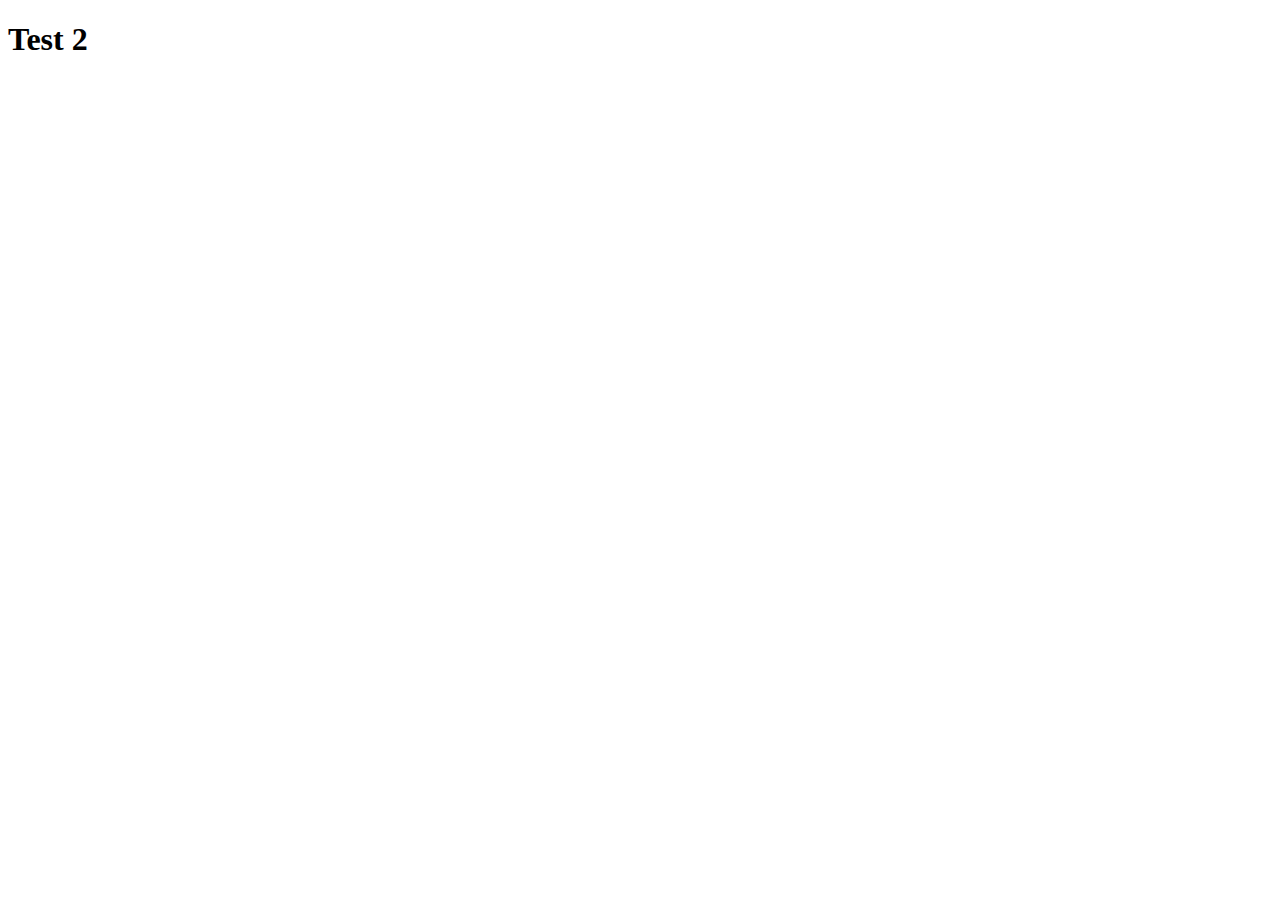
==== index.html @ 6a53a588 "old icon" ====
<!doctype html>
<html lang="en">
<head>
  <meta charset="utf-8">
  <title>Fake tinder</title>
  <link rel="manifest" href="/manifest.json">
  <link rel="stylesheet" href="css/style.css">
  <link rel="icon" href="/favicon.ico" type="image/x-icon" />
  <link rel="apple-touch-icon" href="images/tinder-icon.png">
  <meta name="viewport" content="width=device-width, initial-scale=1.0">
  <meta name="theme-color" content="white"/>
  <meta name="apple-mobile-web-app-capable" content="yes">
  <meta name="apple-mobile-web-app-status-bar-style" content="black">
  <meta name="apple-mobile-web-app-title" content="Fake tinder">
  <meta name="msapplication-TileImage" content="images/tinder-icon.png">
  <meta name="msapplication-TileColor" content="#FFFFFF">
</head>
<body class="fullscreen">
  <div class="container">
    <h1 class="title">Test 2</h1>

<!--    <img alt="among us" src="images/among-us.gif">-->
  </div>
  <script src="js/main.js"></script>
</body>
</html>
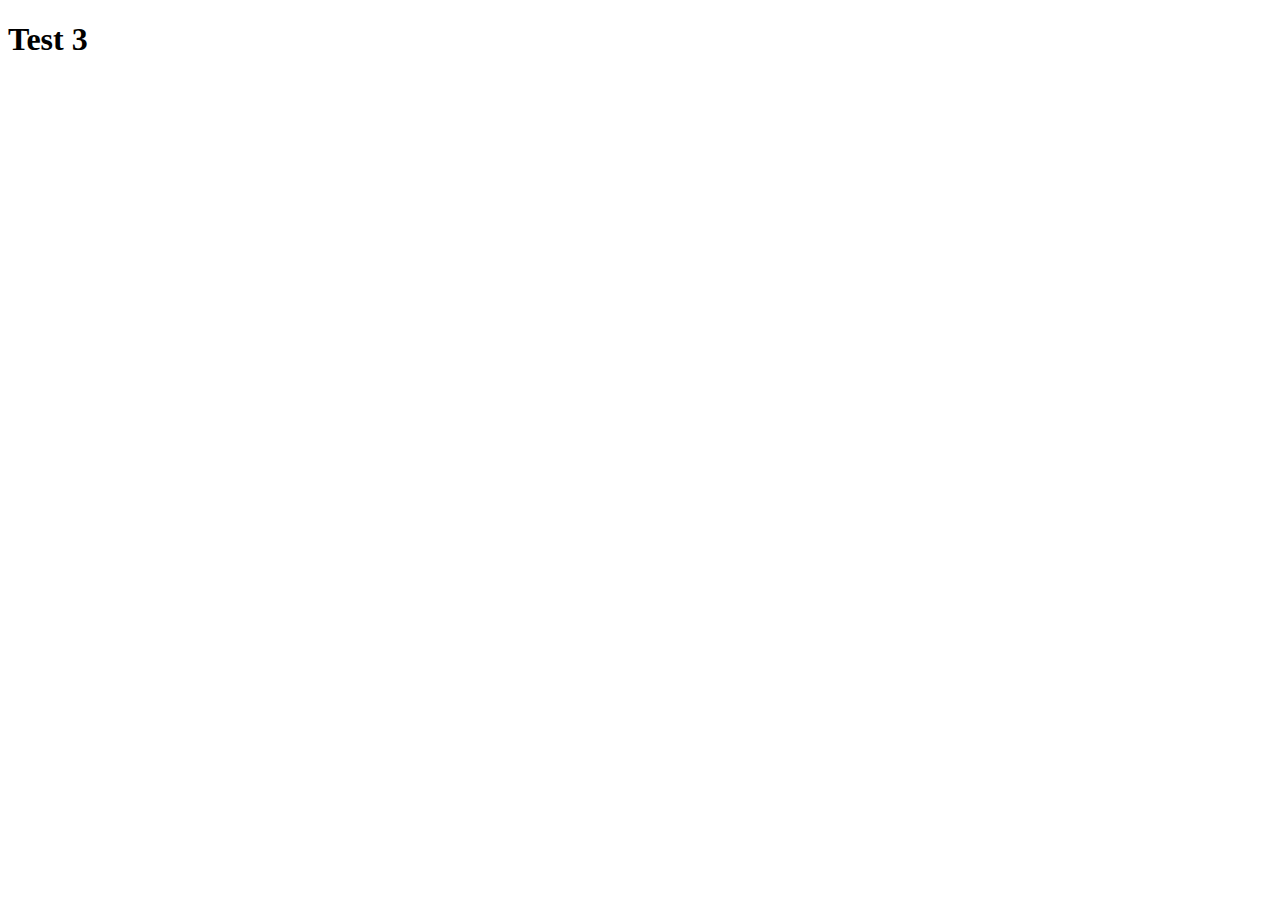
==== commit 95d06e53: "anooother icon" ====
--- a/index.html
+++ b/index.html
@@ -6,7 +6,7 @@
   <link rel="manifest" href="/manifest.json">
   <link rel="stylesheet" href="css/style.css">
   <link rel="icon" href="/favicon.ico" type="image/x-icon" />
-  <link rel="apple-touch-icon" href="images/tinder-icon.png">
+  <link rel="apple-touch-icon" href="images/icon2.png">
   <meta name="viewport" content="width=device-width, initial-scale=1.0">
   <meta name="theme-color" content="white"/>
   <meta name="apple-mobile-web-app-capable" content="yes">
@@ -17,7 +17,7 @@
 </head>
 <body class="fullscreen">
   <div class="container">
-    <h1 class="title">Test 2</h1>
+    <h1 class="title">Test 3</h1>
 
 <!--    <img alt="among us" src="images/among-us.gif">-->
   </div>
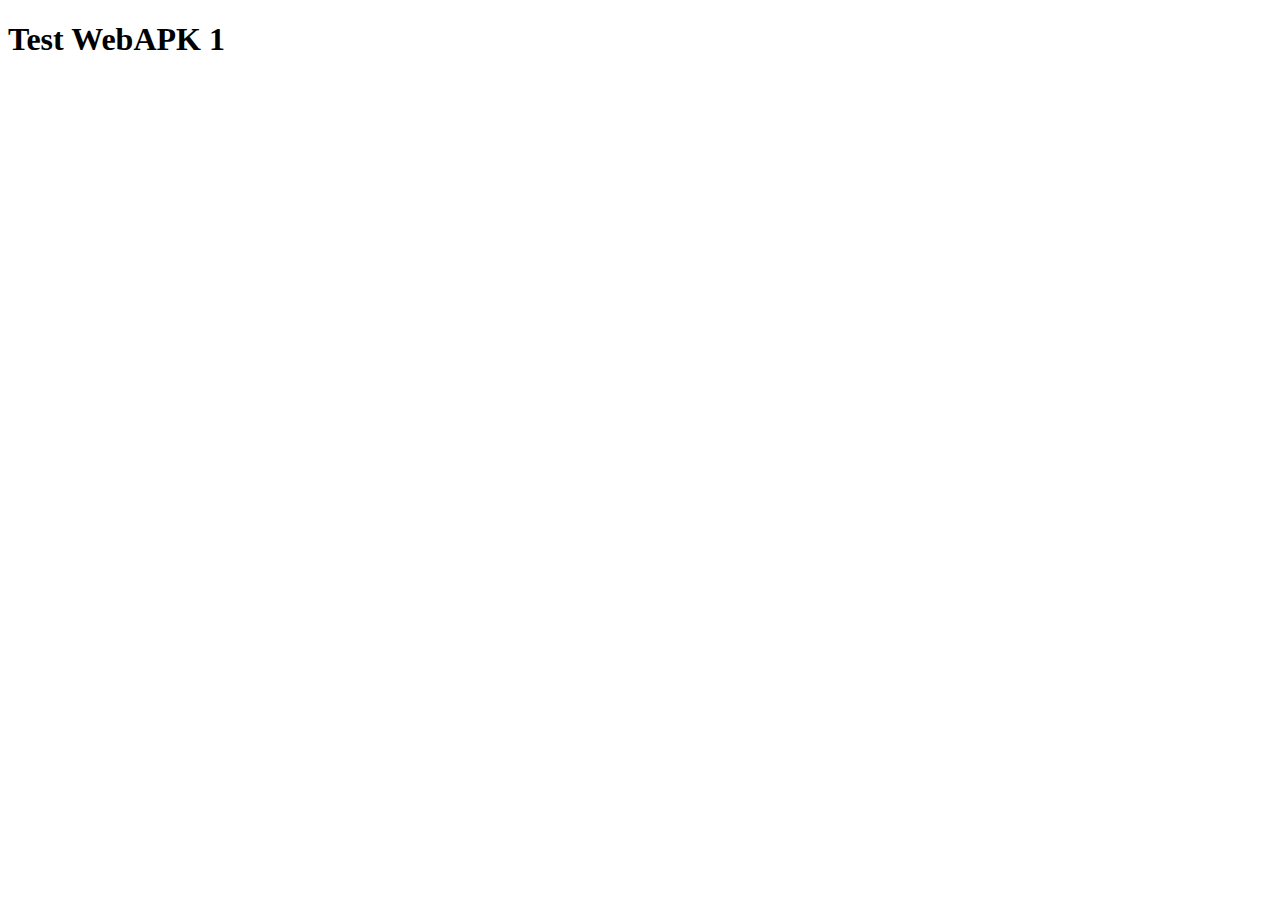
==== commit 2a1078a6: "WebAPK 1" ====
--- a/index.html
+++ b/index.html
@@ -2,22 +2,24 @@
 <html lang="en">
 <head>
   <meta charset="utf-8">
+  <meta name="viewport" content="width=device-width,height=device-height,initial-scale=1">
+  <meta name="Description" content="Fake Tinder for April fools.">
   <title>Fake tinder</title>
+  <link rel="icon" href="favicon.ico" type="image/x-icon" />
   <link rel="manifest" href="/manifest.json">
   <link rel="stylesheet" href="css/style.css">
-  <link rel="icon" href="/favicon.ico" type="image/x-icon" />
-  <link rel="apple-touch-icon" href="images/icon2.png">
+  <link rel="apple-touch-icon" href="images/512.png">
   <meta name="viewport" content="width=device-width, initial-scale=1.0">
   <meta name="theme-color" content="white"/>
   <meta name="apple-mobile-web-app-capable" content="yes">
   <meta name="apple-mobile-web-app-status-bar-style" content="black">
   <meta name="apple-mobile-web-app-title" content="Fake tinder">
-  <meta name="msapplication-TileImage" content="images/tinder-icon.png">
+  <meta name="msapplication-TileImage" content="images/128.png">
   <meta name="msapplication-TileColor" content="#FFFFFF">
 </head>
 <body class="fullscreen">
   <div class="container">
-    <h1 class="title">Test 3</h1>
+    <h1 class="title">Test WebAPK 1</h1>
 
 <!--    <img alt="among us" src="images/among-us.gif">-->
   </div>
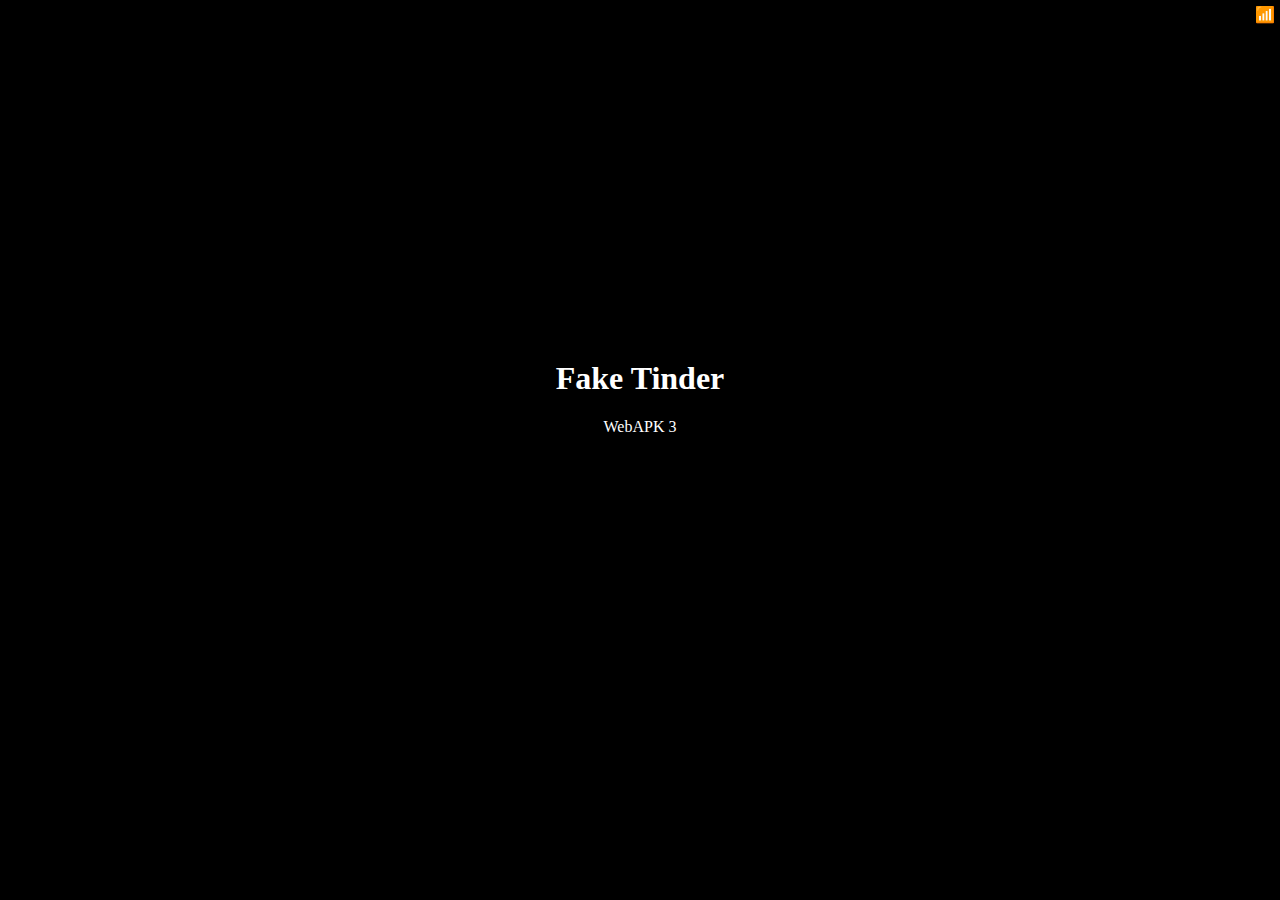
==== commit 2d20c302: "WebAPK 3" ====
--- a/index.html
+++ b/index.html
@@ -1,28 +1,21 @@
-<!doctype html>
+<!DOCTYPE html>
 <html lang="en">
 <head>
-  <meta charset="utf-8">
-  <meta name="viewport" content="width=device-width,height=device-height,initial-scale=1">
-  <meta name="Description" content="Fake Tinder for April fools.">
-  <title>Fake tinder</title>
-  <link rel="icon" href="favicon.ico" type="image/x-icon" />
-  <link rel="manifest" href="/manifest.json">
-  <link rel="stylesheet" href="css/style.css">
-  <link rel="apple-touch-icon" href="images/512.png">
-  <meta name="viewport" content="width=device-width, initial-scale=1.0">
-  <meta name="theme-color" content="white"/>
-  <meta name="apple-mobile-web-app-capable" content="yes">
-  <meta name="apple-mobile-web-app-status-bar-style" content="black">
-  <meta name="apple-mobile-web-app-title" content="Fake tinder">
-  <meta name="msapplication-TileImage" content="images/128.png">
-  <meta name="msapplication-TileColor" content="#FFFFFF">
+    <meta charset="utf-8">
+    <meta name="viewport" content="width=device-width,height=device-height,initial-scale=1">
+    <meta name="Description" content="Fake Tinder.">
+    <title>Fake Tinder</title>
+    <link rel="icon" type="image/png" href="images/logo.png">
+    <link rel="manifest" href="manifest.json">
+    <link rel="stylesheet" type="text/css" href="css/main.css">
 </head>
-<body class="fullscreen">
-  <div class="container">
-    <h1 class="title">Test WebAPK 1</h1>
-
-<!--    <img alt="among us" src="images/among-us.gif">-->
-  </div>
-  <script src="js/main.js"></script>
+<body>
+<h1>
+    <span>Fake Tinder</span>
+</h1>
+<p>WebAPK 3</p>
+<span id="connection"><abbr title="You are online!">&#128246;</abbr></span>
+<script src="js/jquery.min.js"></script>
+<script src="js/main.js"></script>
 </body>
-</html>
+</html>--- a/css/main.css
+++ b/css/main.css
@@ -0,0 +1,25 @@
+body {
+	text-align: center;
+	background: black;
+	color: white;
+}
+h1 {
+	margin-top: 40vh;
+}
+h1 span {
+	display: inline-block;
+	animation: whobble 2s infinite;
+}
+abbr {
+	text-decoration: none;
+}
+#connection {
+	position: absolute;
+	top: 5px;
+	right: 5px;
+}
+@keyframes whobble {
+	0% { transform: scale(1); }
+	50% { transform: scale(1.1); }
+	100% { transform: scale(1); }
+}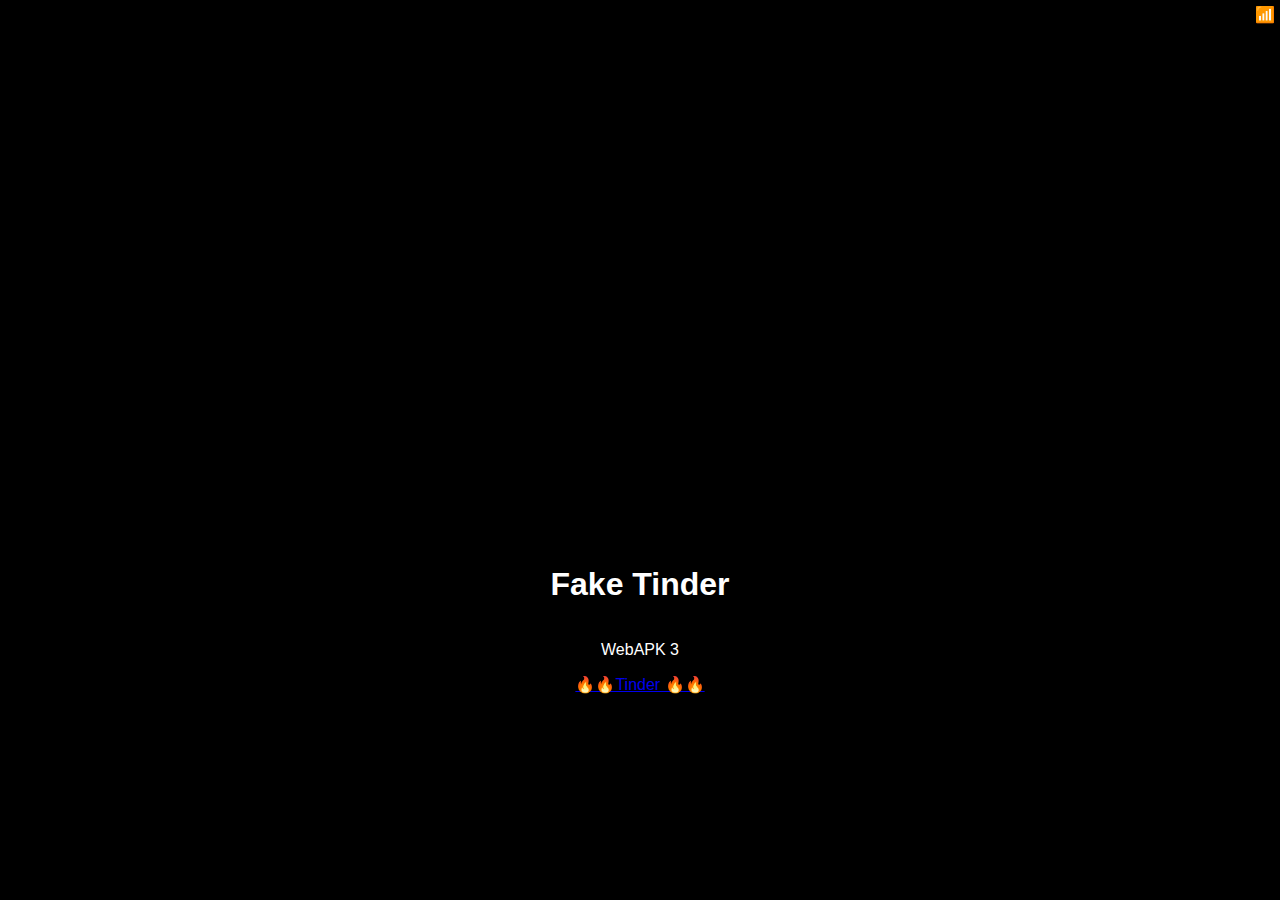
==== commit 9b7a70a8: "Tinder!!! from https://codepen.io/rudtjd2548/pen/qBodXzO" ====
--- a/index.html
+++ b/index.html
@@ -1,19 +1,21 @@
 <!DOCTYPE html>
 <html lang="en">
 <head>
-    <meta charset="utf-8">
-    <meta name="viewport" content="width=device-width,height=device-height,initial-scale=1">
-    <meta name="Description" content="Fake Tinder.">
-    <title>Fake Tinder</title>
-    <link rel="icon" type="image/png" href="images/logo.png">
-    <link rel="manifest" href="manifest.json">
-    <link rel="stylesheet" type="text/css" href="css/main.css">
+  <meta charset="utf-8">
+  <meta content="width=device-width,height=device-height,initial-scale=1" name="viewport">
+  <meta content="Fake Tinder." name="Description">
+  <title>Fake Tinder</title>
+  <link href="images/logo.png" rel="icon" type="image/png">
+  <link href="manifest.json" rel="manifest">
+  <link href="css/main.css" rel="stylesheet" type="text/css">
 </head>
 <body>
 <h1>
-    <span>Fake Tinder</span>
+  <span>Fake Tinder</span>
 </h1>
 <p>WebAPK 3</p>
+<a href="tinder.html">🔥🔥Tinder 🔥🔥</a>
+
 <span id="connection"><abbr title="You are online!">&#128246;</abbr></span>
 <script src="js/jquery.min.js"></script>
 <script src="js/main.js"></script>
--- a/css/main.css
+++ b/css/main.css
@@ -1,25 +1,187 @@
 body {
-	text-align: center;
-	background: black;
-	color: white;
+  text-align: center;
+  background: black;
+  color: white;
 }
+
 h1 {
-	margin-top: 40vh;
+  margin-top: 40vh;
 }
+
 h1 span {
-	display: inline-block;
-	animation: whobble 2s infinite;
+  display: inline-block;
+  animation: whobble 2s infinite;
 }
+
 abbr {
-	text-decoration: none;
+  text-decoration: none;
 }
+
 #connection {
-	position: absolute;
-	top: 5px;
-	right: 5px;
+  position: absolute;
+  top: 5px;
+  right: 5px;
 }
+
 @keyframes whobble {
-	0% { transform: scale(1); }
-	50% { transform: scale(1.1); }
-	100% { transform: scale(1); }
+  0% {
+    transform: scale(1);
+  }
+  50% {
+    transform: scale(1.1);
+  }
+  100% {
+    transform: scale(1);
+  }
+}
+
+@import url('https://fonts.googleapis.com/css2?family=Nunito:wght@400;600;700;900&display=swap');
+
+html, body {
+  display: flex;
+  flex-direction: column;
+  align-items: center;
+  justify-content: center;
+  width: 100%;
+  height: 100%;
+  overflow: hidden;
+  font-family: 'Nunito', sans-serif;
+  /*background-color: #edeef3;*/
+}
+
+.frame {
+  position: relative;
+  width: 56vh;
+  height: 84vh;
+  max-width: 400px;
+  max-height: 600px;
+  z-index: 1;
+}
+
+.icons {
+  margin-top: 3vh;
+  user-select: none;
+  z-index: 1;
+}
+
+.icons > svg {
+  width: 10vh;
+  height: 10vh;
+  max-width: 60px;
+  max-height: 60px;
+  border-radius: 50%;
+  box-shadow: 0 5px 15px rgba(0, 0, 0, 0.1);
+  cursor: pointer;
+}
+
+.icons > svg:nth-child(1) {
+  fill: #fb4f68;
+  margin-right: 2vh;
+}
+
+.icons > svg:nth-child(2) {
+  fill: #4dca93;
+}
+
+.icons > svg > path:nth-child(1) {
+  fill: #fff;
+}
+
+.card {
+  position: absolute;
+  display: flex;
+  align-items: flex-end;
+  justify-content: center;
+  width: 100%;
+  height: 100%;
+  color: #f1f1f1;
+  border-radius: 10px;
+  user-select: none;
+  cursor: pointer;
+  overflow: hidden;
+  background-size: cover;
+  background-repeat: no-repeat;
+  background-position: center;
+  touch-action: none;
+}
+
+.card .is-like {
+  width: 100%;
+  height: 100%;
+  position: absolute;
+  opacity: 0;
+}
+
+.card .is-like::after {
+  position: absolute;
+  left: 50%;
+  bottom: 30%;
+  transform: translateX(-50%) rotate(-10deg);
+  width: 70%;
+  height: 13%;
+  font-size: 3em;
+  letter-spacing: 0.2em;
+  font-weight: 600;
+  border-radius: 0.15em;
+  display: flex;
+  align-items: center;
+  justify-content: center;
+}
+
+.card .like::after {
+  content: "YESSS";
+  color: #4dca93;
+  border: 0.1em solid #4dca93;
+}
+
+.card .nope::after {
+  content: "NOPE";
+  color: #fb4f68;
+  border: 0.1em solid #fb4f68;
+}
+
+.card .bottom {
+  width: 100%;
+  height: 25%;
+  background: linear-gradient(to top, #00000080, #00000000);
+  display: flex;
+  flex-direction: column;
+  align-items: flex-start;
+  justify-content: center;
+  padding-left: 7%;
+  font-weight: 400;
+}
+
+.card .bottom .title > span:nth-child(1) {
+  font-size: 2em;
+  font-weight: 700;
+  margin-right: 0.2em;
+}
+
+.card .bottom .title > span:nth-child(2) {
+  font-size: clamp(13px, 1.5em, 25px);
+}
+
+.card .bottom .title > span:nth-child(2) > b {
+  font-size: 0.6em;
+  margin-right: 0.2em;
+}
+
+.card .bottom .info {
+  margin: 3% 0 0 2%;
+  font-size: clamp(10px, 1.1em, 20px);
+}
+
+@media screen and (max-height: 540px) {
+  .frame {
+    width: 54vh;
+    height: 81vh;
+    font-size: 13px;
+  }
+}
+
+@media screen and (max-height: 440px) {
+  .frame {
+    font-size: 8px;
+  }
 }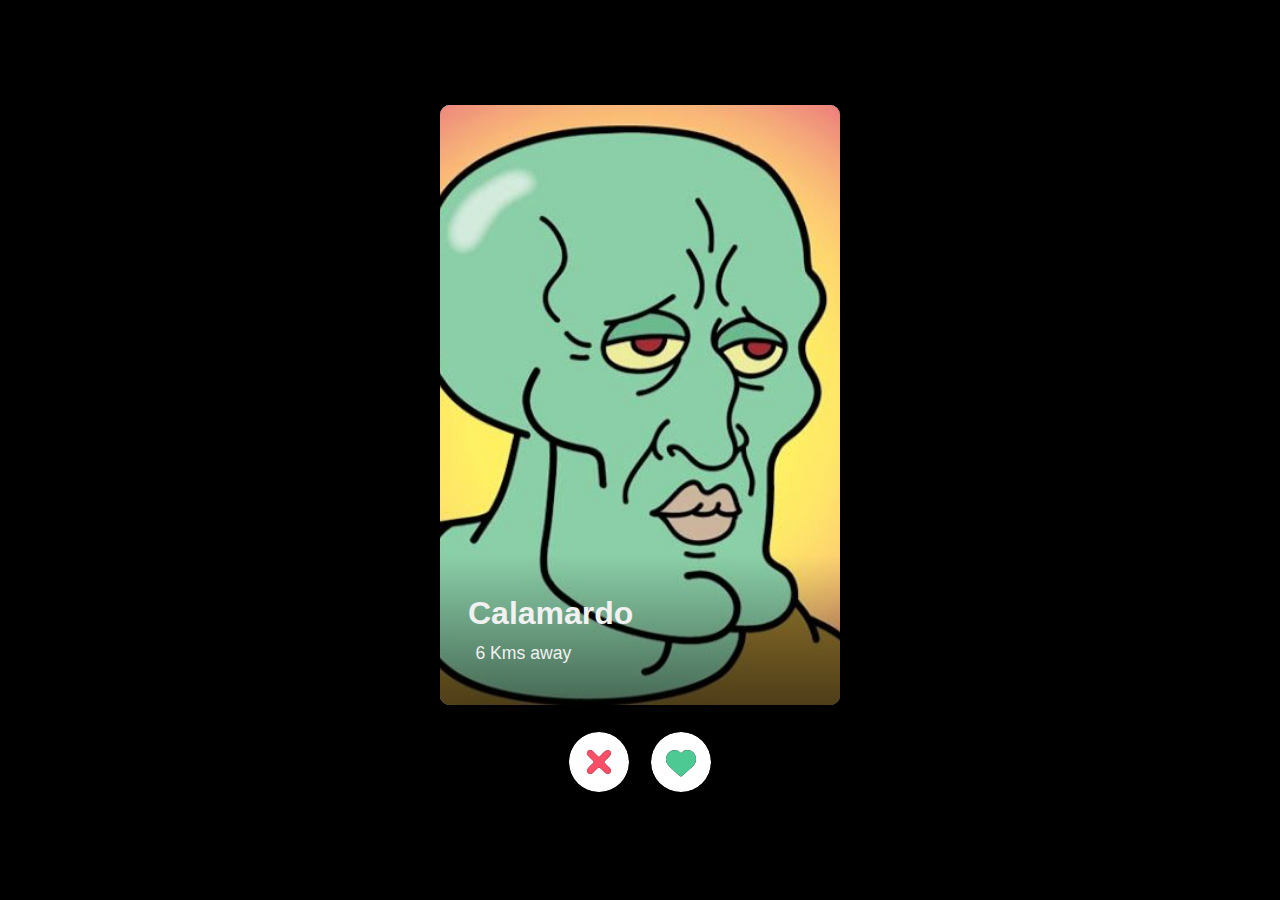
==== commit 01b49b37: "Rename to Tinder" ====
--- a/index.html
+++ b/index.html
@@ -3,21 +3,32 @@
 <head>
   <meta charset="utf-8">
   <meta content="width=device-width,height=device-height,initial-scale=1" name="viewport">
-  <meta content="Fake Tinder." name="Description">
-  <title>Fake Tinder</title>
+  <meta content="Tinder." name="Description">
+  <title>Tinder</title>
   <link href="images/logo.png" rel="icon" type="image/png">
   <link href="manifest.json" rel="manifest">
   <link href="css/main.css" rel="stylesheet" type="text/css">
 </head>
 <body>
-<h1>
-  <span>Fake Tinder</span>
-</h1>
-<p>WebAPK 3</p>
-<a href="tinder.html">🔥🔥Tinder 🔥🔥</a>
 
-<span id="connection"><abbr title="You are online!">&#128246;</abbr></span>
+<div class="frame"></div>
+<div class="icons">
+  <svg id="hate" viewBox="0 0 128.07 127.89" xmlns="http://www.w3.org/2000/svg">
+    <path class="a"
+          d="M128.07,64.07c-.5,36.31-28,63.57-64,63.82S-.17,99.33,0,63.29C.17,28.25,29.23-.3,64.43,0A63.88,63.88,0,0,1,128.07,64.07ZM45.32,38.54c-2.44.36-4.63,1.12-6,3.68a6.39,6.39,0,0,0,.94,7.83A143,143,0,0,0,50.42,60.36c2.73,2.48,3.44,4.31.2,7a98.44,98.44,0,0,0-9.52,9.53c-3.62,4-3.66,7.48-.47,10.59,2.82,2.76,7.12,2.54,10.7-.79,3.05-2.83,5.91-5.86,8.85-8.8,2.58-2.57,5.16-2.53,7.73,0,2.83,2.81,5.62,5.67,8.52,8.42,3.87,3.68,8.08,4.08,11,1.15,3.23-3.21,3-6.85-.83-11C83.57,73.21,80.44,70,77.1,67c-2.37-2.13-2.71-3.65-.13-5.91,3.24-2.85,6.15-6.08,9.2-9.15,4.17-4.2,4.66-8,1.45-11.34-2.93-3-7.58-2.61-11.49,1.19-3.34,3.25-6.66,6.52-9.85,9.91-1.64,1.74-2.85,1.73-4.49,0-3.32-3.5-6.84-6.81-10.21-10.26A9,9,0,0,0,45.32,38.54Z"/>
+    <path
+      d="M45.32,38.54a9,9,0,0,1,6.26,2.87c3.37,3.45,6.89,6.76,10.21,10.26,1.64,1.73,2.85,1.74,4.49,0,3.19-3.39,6.51-6.66,9.85-9.91C80,38,84.69,37.52,87.62,40.57c3.21,3.34,2.72,7.14-1.45,11.34-3,3.07-6,6.3-9.2,9.15-2.58,2.26-2.24,3.78.13,5.91,3.34,3,6.47,6.24,9.53,9.52,3.87,4.16,4.06,7.8.83,11-2.95,2.93-7.16,2.53-11-1.15-2.9-2.75-5.69-5.61-8.52-8.42-2.57-2.54-5.15-2.58-7.73,0-2.94,2.94-5.8,6-8.85,8.8-3.58,3.33-7.88,3.55-10.7.79-3.19-3.11-3.15-6.6.47-10.59a98.44,98.44,0,0,1,9.52-9.53c3.24-2.72,2.53-4.55-.2-7A143,143,0,0,1,40.28,50.05a6.39,6.39,0,0,1-.94-7.83C40.69,39.66,42.88,38.9,45.32,38.54Z"/>
+  </svg>
+  <svg id="like" viewBox="0 0 128.06 127.99" xmlns="http://www.w3.org/2000/svg">
+    <path class="a"
+          d="M128.06,63.83a63.65,63.65,0,0,1-64,64.16A63.57,63.57,0,0,1,0,64a64,64,0,0,1,128.06-.13ZM96,56.53c0-5.82-3.9-13.3-10.19-16.05-6.9-3-13.67-2.67-19.37,2.82-2,1.9-3.16,1.41-4.93-.17-2.34-2.08-4.86-3.89-8.25-4.24-9.13-.92-15.31,2.3-19.11,10.25-3.89,8.11-2.42,17.27,4,23.34,7.5,7,15.22,13.88,22.77,20.89,2.06,1.92,3.76,2.27,6,.21C74.36,86.7,82,80,89.39,73.09,93.57,69.21,96.06,64.45,96,56.53Z"/>
+    <path
+      d="M96,56.53c.08,7.92-2.41,12.68-6.59,16.56C82,80,74.36,86.7,66.93,93.58c-2.23,2.06-3.93,1.71-6-.21-7.55-7-15.27-13.84-22.77-20.89-6.46-6.07-7.93-15.23-4-23.34,3.8-8,10-11.17,19.11-10.25,3.39.35,5.91,2.16,8.25,4.24,1.77,1.58,2.95,2.07,4.93.17,5.7-5.49,12.47-5.84,19.37-2.82C92.08,43.23,96,50.71,96,56.53Z"/>
+  </svg>
+</div>
+
+
 <script src="js/jquery.min.js"></script>
-<script src="js/main.js"></script>
+<script src="js/tinder.js"></script>
 </body>
 </html>--- a/css/main.css
+++ b/css/main.css
@@ -56,6 +56,12 @@
   max-width: 400px;
   max-height: 600px;
   z-index: 1;
+  -webkit-user-select: none;
+  -webkit-touch-callout: none;
+  -moz-user-select: none;
+  -ms-user-select: none;
+  user-select: none;
+  color: #cc0000;
 }
 
 .icons {
